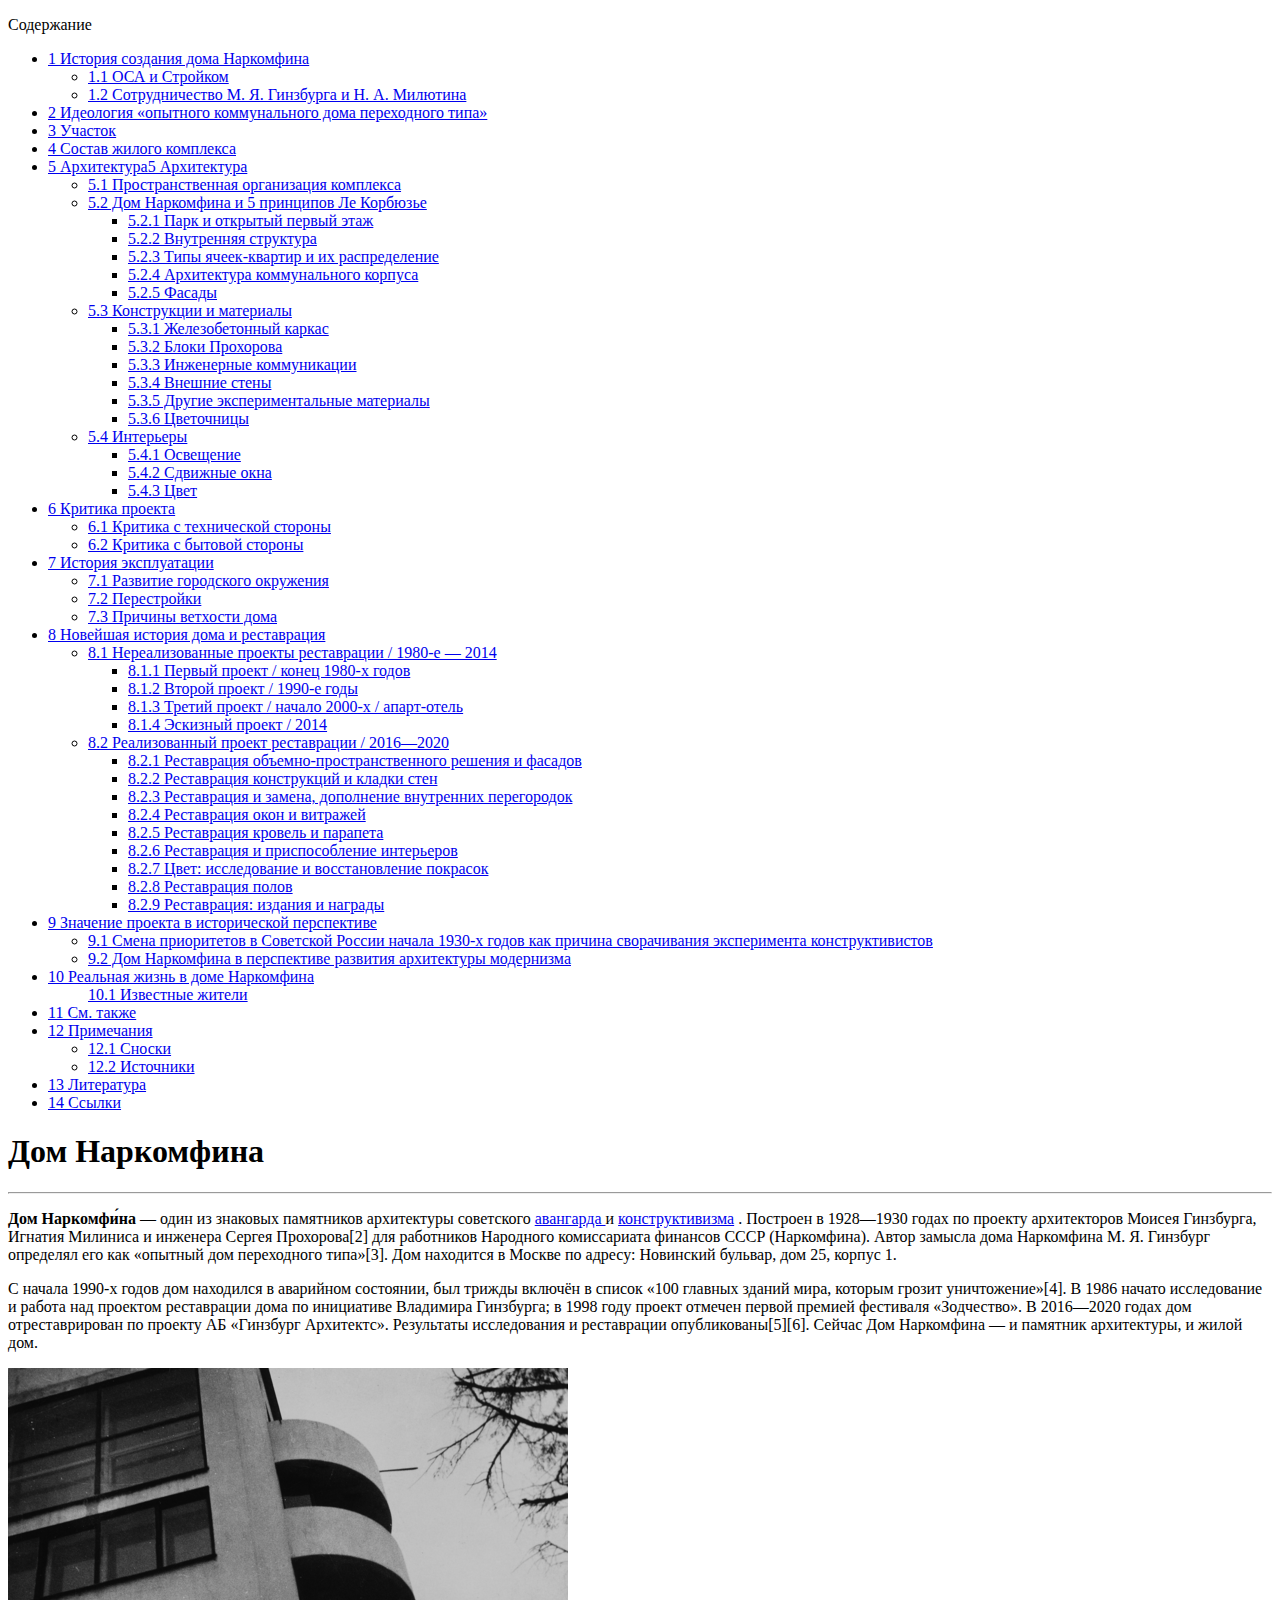
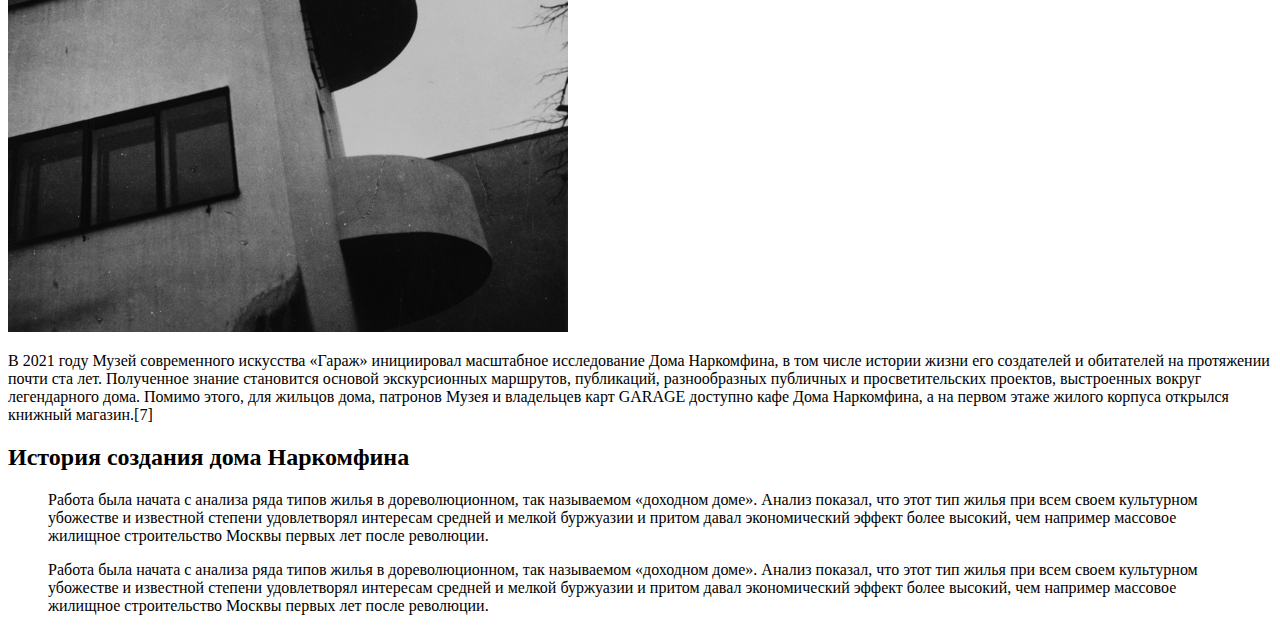
==== index.html @ 3dd2896b "yes" ====
<!DOCTYPE html>
<html lang="ru">
<head>
    <meta charset="UTF-8">
    <meta name="viewport" content="width=device-width, initial-scale=1.0">
    <title> Cod </title>
    <!-- I am Nona -->
    <!-- комментарий command + / -->
    <!-- command + s = сохранить -->
    <link rel="stylesheet" href="./css/style.css">
</head>
<body>
<!-- содержание / навигация --> 





<nav><!-- navigation -->
    <p>Содержание</p> <!-- paragraph -->
    <ul><!--  не нумерованный список -->
        <li> <a href="#s1"> 1	История создания дома Наркомфина </a> </li>
        <!-- list item - строка списка -->
        <ul>
            <li> <a href="#sp11"> 1.1	ОСА и Стройком </a> </li>
            <li> <a href="#sp12"> 1.2 	Сотрудничество М. Я. Гинзбурга и Н. А. Милютина </a> </li>
        </ul>

        <li> <a href="#s2"> 2	Идеология «опытного коммунального дома переходного типа» </a></li>
        <li> <a href="#s3"> 3	Участок </a></li>
        <li> <a href="#s4"> 4	Состав жилого комплекса </a></li>
        <li> <a href="#s5"> 5	Архитектура5	Архитектура </a></li>
            <ul> 
                <li> <a href="#sp51"> 5.1	Пространственная организация комплекса </a> </li>
                <li> <a href="#sp52"> 5.2	Дом Наркомфина и 5 принципов Ле Корбюзье </a> </li>
                    <ul>
                        <li> <a href="#spp521"> 5.2.1	Парк и открытый первый этаж </a> </li>
                        <li> <a href="#spp522"> 5.2.2	Внутренняя структура </a> </li>
                        <li> <a href="#spp523"> 5.2.3	Типы ячеек-квартир и их распределение </a> </li>
                        <li> <a href="#spp524"> 5.2.4	Архитектура коммунального корпуса  </a> </li>
                        <li> <a href="#spp525"> 5.2.5	Фасады </a> </li>
                    </ul>
                <li> <a href="#sp53">5.3	Конструкции и материалы</a> </li>
                    <ul>
                        <li> <a href="#spp531"> 5.3.1	Железобетонный каркас  </a></li>
                        <li> <a href="#spp532"> 5.3.2	Блоки Прохорова  </a></li>
                        <li> <a href="#spp533"> 5.3.3	Инженерные коммуникации </a></li>
                        <li> <a href="#spp534"> 5.3.4	Внешние стены </a></li>
                        <li> <a href="#spp535"> 5.3.5	Другие экспериментальные материалы </a></li>
                        <li> <a href="#spp536"> 5.3.6	Цветочницы </a></li>
                    </ul>
                <li> <a href="#sp54"> 5.4	Интерьеры </a></li>
                    <ul>
                        <li> <a href="#spp541"> 5.4.1	Освещение </a></li>
                        <li> <a href="#spp542"> 5.4.2	Сдвижные окна </a></li>
                        <li> <a href="#spp543"> 5.4.3	Цвет </a></li>
                    </ul>
            </ul>
        <li><a href="#s6"> 6	Критика проекта </a></li>
            <ul> 
                <li> <a href="#sp61"> 6.1	Критика с технической стороны </a></li>
                <li> <a href="#sp62"> 6.2	Критика с бытовой стороны </a></li>
            </ul>
        <li> <a href="#s7"> 7	История эксплуатации </a></li>
            <ul>
                <li> <a href="#sp71"> 7.1	Развитие городского окружения </a></li>
                <li> <a href="#sp72"> 7.2	Перестройки </a></li>
                <li> <a href="#sp73"> 7.3	Причины ветхости дома </a></li>
            </ul>
        <li> <a href="#s8"> 8	Новейшая история дома и реставрация </a></li>
            <ul>
                <li> <a href="#sp81"> 8.1	Нереализованные проекты реставрации / 1980-е — 2014 </a></li>
                    <ul>
                        <li> <a href="#spp811"> 8.1.1	Первый проект / конец 1980-х годов </a></li>
                        <li> <a href="#spp812"> 8.1.2	Второй проект / 1990-е годы </a></li>
                        <li> <a href="#spp813"> 8.1.3	Третий проект / начало 2000-х / апарт-отель </a></li>
                        <li> <a href="#spp814"> 8.1.4	Эскизный проект / 2014 </a></li>
                    </ul>
                <li> <a href="#sp82"> 8.2	Реализованный проект реставрации / 2016—2020 </a></li>
                    <ul>
                        <li> <a href="#spp821"> 8.2.1	Реставрация объемно-пространственного решения и фасадов </a></li>
                        <li> <a href="#spp822"> 8.2.2	Реставрация конструкций и кладки стен </a></li>
                        <li> <a href="#spp823"> 8.2.3	Реставрация и замена, дополнение внутренних перегородок </a></li>
                        <li> <a href="#spp824"> 8.2.4	Реставрация окон и витражей </a></li>
                        <li> <a href="#spp825"> 8.2.5	Реставрация кровель и парапета </a></li>
                        <li> <a href="#spp826"> 8.2.6	Реставрация и приспособление интерьеров </a></li>
                        <li> <a href="#spp827"> 8.2.7	Цвет: исследование и восстановление покрасок </a></li>
                        <li> <a href="#spp828"> 8.2.8	Реставрация полов </a></li>
                        <li> <a href="#spp829"> 8.2.9	Реставрация: издания и награды  </a></li>
                    </ul>
            </ul>
        <li> <a href="#s9"> 9	Значение проекта в исторической перспективе </a></li>
            <ul> 
                <li> <a href="#sp91"> 9.1	Смена приоритетов в Советской России начала 1930-х годов как причина сворачивания эксперимента конструктивистов </a></li>
                <li> <a href="#sp92"> 9.2	Дом Наркомфина в перспективе развития архитектуры модернизма </a></li>
            </ul>
        <li> <a href="#s10"> 10	Реальная жизнь в доме Наркомфина </a></li>
            <ul> <a href="#sp101"> 10.1	Известные жители </a>
            </ul>
        <li> <a href="#s11"> 11	См. также </a></li>
        <li> <a href="#s12"> 12	Примечания </a></li>
            <ul>
                <li> <a href="#sp121"> 12.1	Сноски </a></li>
                <li> <a href="#sp122"> 12.2	Источники </a></li>
            </ul>
        <li> <a href="#s13"> 13	Литература </a></li>
        <li> <a href="#s14"> 14	Ссылки </a></li>

    </ul>
    <!-- нумерованный список -->
    <!-- <ol> <li> <a href=""> 11 </a> </li>
    </ol> -->
</nav>











<!-- основной код -->
<article>
    <h1 id="s1"> Дом Наркомфина </h1> <!-- heading text 1 -->
    <hr>  <!-- horisontal row - горизонатльная линия -->
    <p class="mytext" id="sp11" > <!-- paragraph -->    
    <b>Дом Наркомфи́на</b> <!-- bold --> — один из знаковых памятников архитектуры советского 
    <a href="https://ru.wikipedia.org/wiki/%D0%90%D0%B2%D0%B0%D0%BD%D0%B3%D0%B0%D1%80%D0%B4_(%D0%B8%D1%81%D0%BA%D1%83%D1%81%D1%81%D1%82%D0%B2%D0%BE)" target="_blank" > авангарда </a>  и <a href="https://ru.wikipedia.org/wiki/%D0%9A%D0%BE%D0%BD%D1%81%D1%82%D1%80%D1%83%D0%BA%D1%82%D0%B8%D0%B2%D0%B8%D0%B7%D0%BC_(%D0%B8%D1%81%D0%BA%D1%83%D1%81%D1%81%D1%82%D0%B2%D0%BE)" target="_blank">конструктивизма</a> . Построен в 1928—1930 годах по проекту архитекторов Моисея Гинзбурга, Игнатия Милиниса и инженера Сергея Прохорова[2] для работников Народного комиссариата финансов СССР (Наркомфина). <a href=""></a> Автор замысла дома Наркомфина М. Я. Гинзбург определял его как «опытный дом переходного типа»[3]. Дом находится в Москве по адресу: Новинский бульвар, дом 25, корпус 1.
    <!-- option or alt + z для переноса теста --> 
    </p>

    <p id="sp12">С начала 1990-х годов дом находился в аварийном состоянии, был трижды включён в список «100 главных зданий мира, которым грозит уничтожение»[4]. В 1986 начато исследование и работа над проектом реставрации дома по инициативе Владимира Гинзбурга; в 1998 году проект отмечен первой премией фестиваля «Зодчество». В 2016—2020 годах дом отреставрирован по проекту АБ «Гинзбург Архитектс». Результаты исследования и реставрации опубликованы[5][6]. Сейчас Дом Наркомфина — и памятник архитектуры, и жилой дом.
    </p>
    
    <div>
        <img class="pic1" src="./img/Narkonfin_apartments.png" alt="here_picture">
    </div>

    <p >В 2021 году Музей современного искусства «Гараж» инициировал масштабное исследование Дома Наркомфина, в том числе истории жизни его создателей и обитателей на протяжении почти ста лет. Полученное знание становится основой экскурсионных маршрутов, публикаций, разнообразных публичных и просветительских проектов, выстроенных вокруг легендарного дома. Помимо этого, для жильцов дома, патронов Музея и владельцев карт GARAGE доступно кафе Дома Наркомфина, а на первом этаже жилого корпуса открылся книжный магазин.[7]
    </p>

    <h2 id="s2"> История создания дома Наркомфина </h2>
    <!-- command + r  = обновить страничку браузера -->

    <blockquote id="s6"> 
        Работа была начата с анализа ряда типов жилья в дореволюционном, так называемом «доходном доме». Анализ показал, что этот тип жилья при всем своем культурном убожестве и известной степени удовлетворял интересам средней и мелкой буржуазии и притом давал экономический эффект более высокий, чем например массовое жилищное строительство Москвы первых лет после революции.
    </blockquote>
</article>

<footer>
    <blockquote> 
        Работа была начата с анализа ряда типов жилья в дореволюционном, так называемом «доходном доме». Анализ показал, что этот тип жилья при всем своем культурном убожестве и известной степени удовлетворял интересам средней и мелкой буржуазии и притом давал экономический эффект более высокий, чем например массовое жилищное строительство Москвы первых лет после революции.
    </blockquote>
</footer>

</body>
</html>
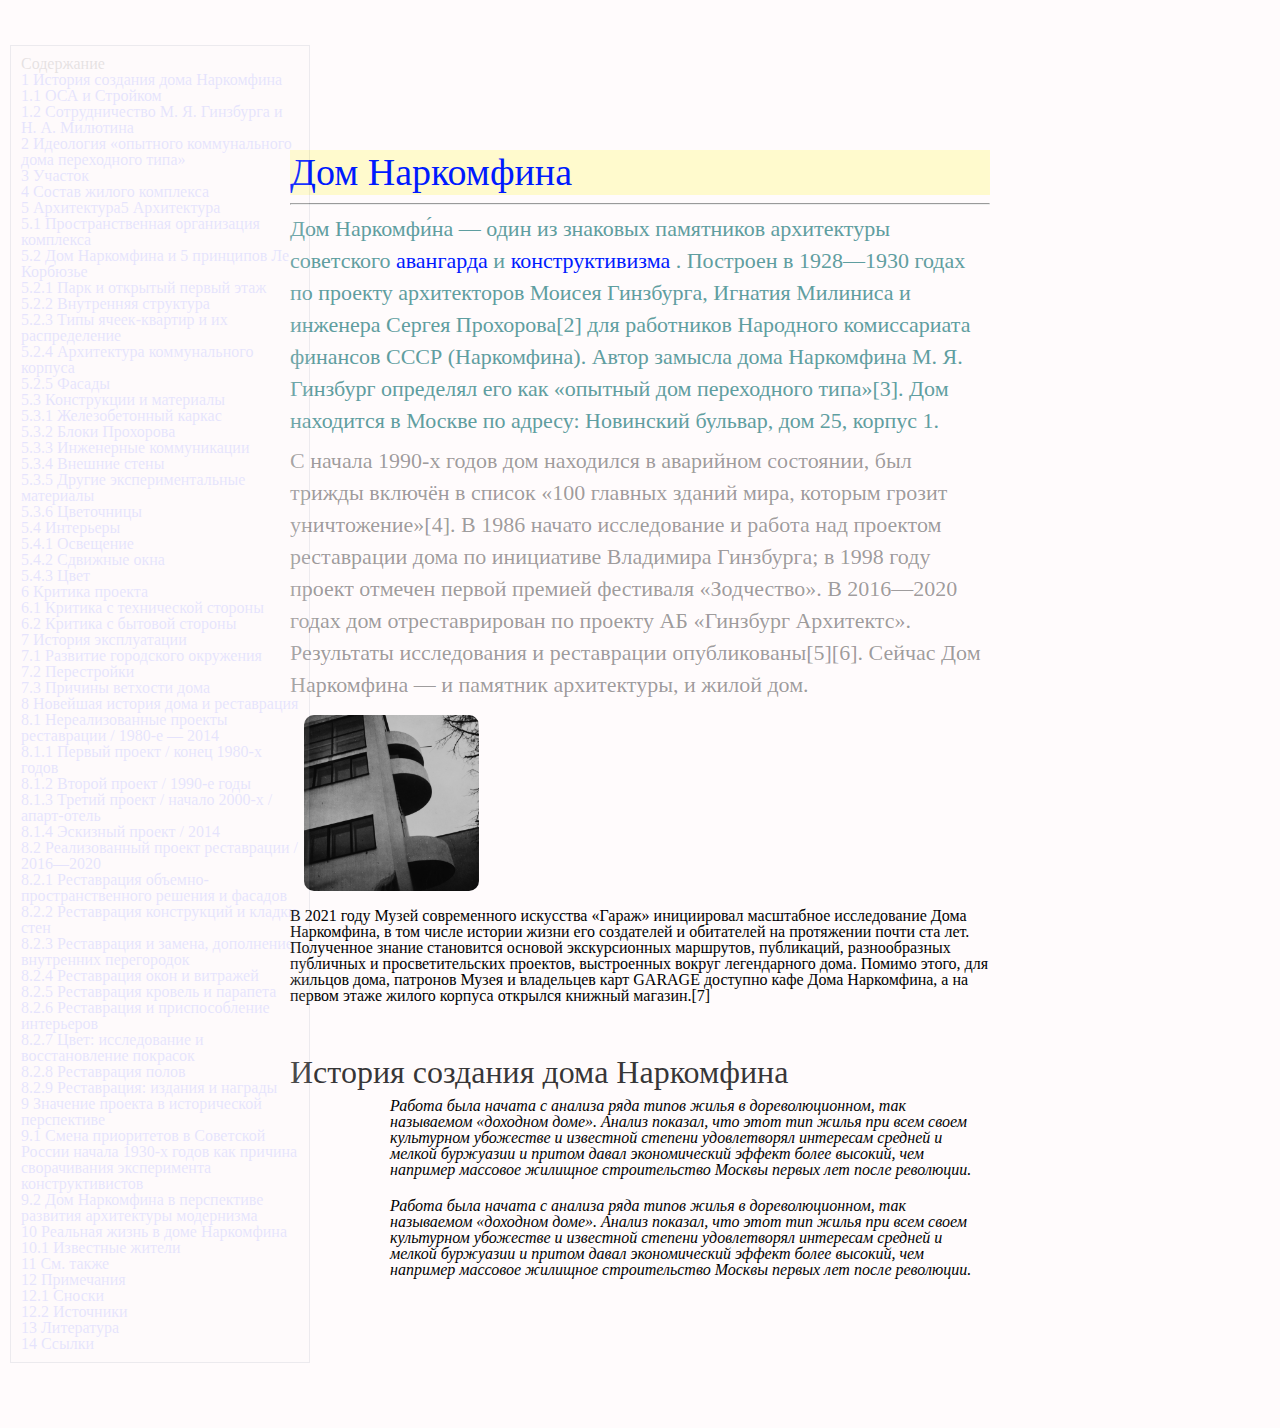
==== commit be74bcb4: "ready" ====
--- a/index.html
+++ b/index.html
@@ -18,7 +18,7 @@
 
 <nav><!-- navigation -->
     <p>Содержание</p> <!-- paragraph -->
-    <ul><!--  не нумерованный список -->
+    <ul class="table"><!--  не нумерованный список -->
         <li> <a href="#s1"> 1	История создания дома Наркомфина </a> </li>
         <!-- list item - строка списка -->
         <ul>
@@ -115,13 +115,6 @@
 
 
 
-
-
-
-
-
-
-
 <!-- основной код -->
 <article>
     <h1 id="s1"> Дом Наркомфина </h1> <!-- heading text 1 -->
@@ -148,12 +141,13 @@
     <blockquote id="s6"> 
         Работа была начата с анализа ряда типов жилья в дореволюционном, так называемом «доходном доме». Анализ показал, что этот тип жилья при всем своем культурном убожестве и известной степени удовлетворял интересам средней и мелкой буржуазии и притом давал экономический эффект более высокий, чем например массовое жилищное строительство Москвы первых лет после революции.
     </blockquote>
+    <blockquote> 
+        Работа была начата с анализа ряда типов жилья в дореволюционном, так называемом «доходном доме». Анализ показал, что этот тип жилья при всем своем культурном убожестве и известной степени удовлетворял интересам средней и мелкой буржуазии и притом давал экономический эффект более высокий, чем например массовое жилищное строительство Москвы первых лет после революции.
+    </blockquote>
 </article>
 
 <footer>
-    <blockquote> 
-        Работа была начата с анализа ряда типов жилья в дореволюционном, так называемом «доходном доме». Анализ показал, что этот тип жилья при всем своем культурном убожестве и известной степени удовлетворял интересам средней и мелкой буржуазии и притом давал экономический эффект более высокий, чем например массовое жилищное строительство Москвы первых лет после революции.
-    </blockquote>
+    
 </footer>
 
 </body>
--- a/css/style.css
+++ b/css/style.css
@@ -0,0 +1,3 @@
+@import "reset.css";
+@import "content.css";
+@import "nav.css";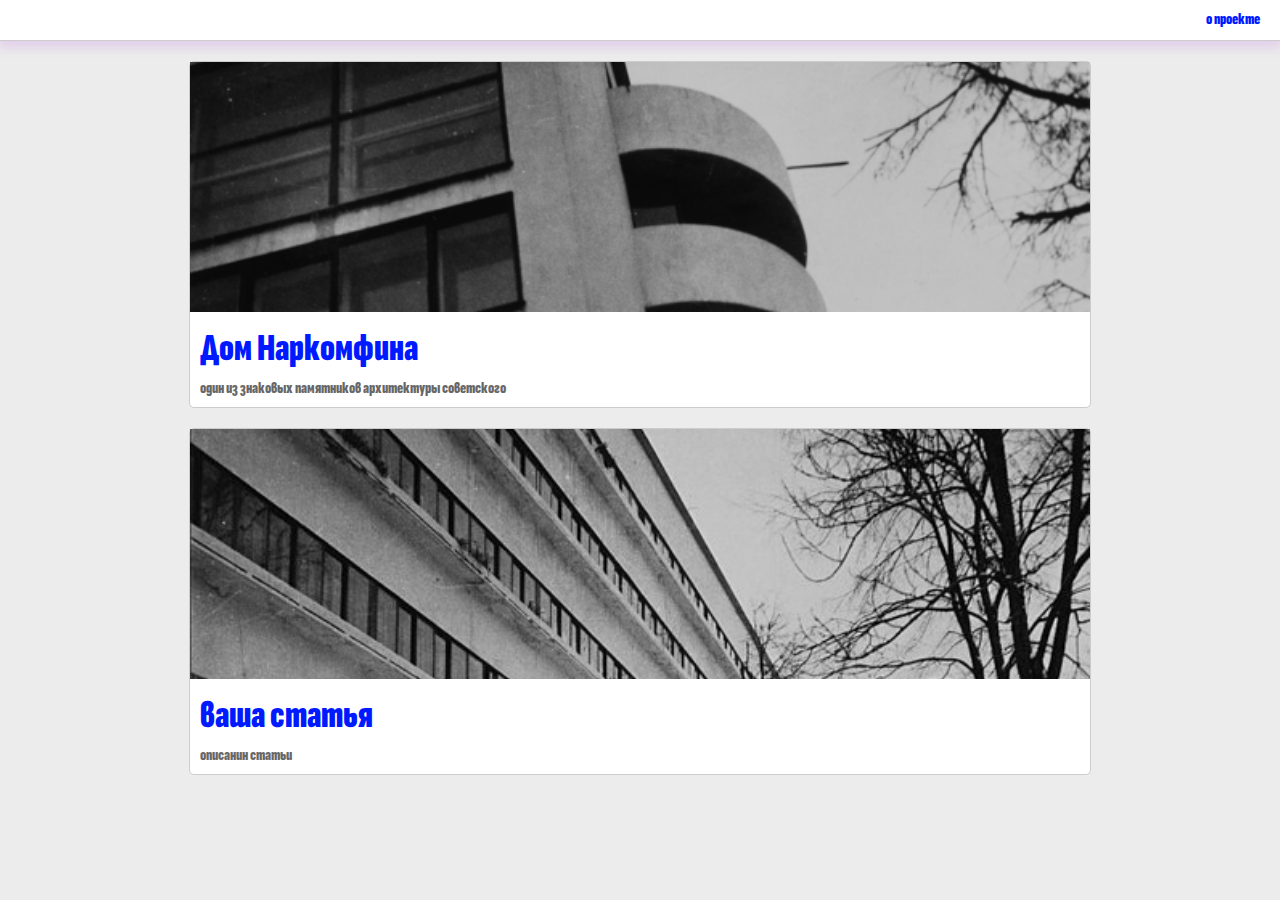
==== commit cbbe0f46: "addfonts" ====
--- a/index.html
+++ b/index.html
@@ -1,154 +1,44 @@
 <!DOCTYPE html>
-<html lang="ru">
+<html lang="en">
 <head>
     <meta charset="UTF-8">
     <meta name="viewport" content="width=device-width, initial-scale=1.0">
-    <title> Cod </title>
-    <!-- I am Nona -->
-    <!-- комментарий command + / -->
-    <!-- command + s = сохранить -->
+    <title>Document</title>
     <link rel="stylesheet" href="./css/style.css">
 </head>
 <body>
-<!-- содержание / навигация --> 
+
+    <style>
+        body{
+            background: rgb(236, 236, 236);
+        }
+    </style>
+
+    <div class="menubar">
+        <a class="mimg" href="./index.html">
+            <img class="menuimg" src="https://img.icons8.com/doodle/96/star--v1.png" alt="">
+        </a>
+        <a class="about" href="./about.html"> o проекте </a>
+    </div>
+
+    <a href="./dom.html">
+        <div class="index_item">
+            <img class="index_img" src="./img/Narkonfin_apartments.png" alt="">
+            <h1 class="index_h1">Дом Наркомфина  </h1>
+            <p class="index_p"> один из знаковых памятников архитектуры советского </p>
+        </div>
+    </a>
+
+    <a href="./viki_home.html">
+        <div class="index_item">
+            <img  class="index_img"  src="./img/Narkmomfinfoto2.png" alt="">
+            <h1 class="index_h1"> ваша статья </h1>
+            <p class="index_p"> описанин статьи </p>
+        </div>
+    </a>
+    
 
 
-
-
-
-<nav><!-- navigation -->
-    <p>Содержание</p> <!-- paragraph -->
-    <ul class="table"><!--  не нумерованный список -->
-        <li> <a href="#s1"> 1	История создания дома Наркомфина </a> </li>
-        <!-- list item - строка списка -->
-        <ul>
-            <li> <a href="#sp11"> 1.1	ОСА и Стройком </a> </li>
-            <li> <a href="#sp12"> 1.2 	Сотрудничество М. Я. Гинзбурга и Н. А. Милютина </a> </li>
-        </ul>
-
-        <li> <a href="#s2"> 2	Идеология «опытного коммунального дома переходного типа» </a></li>
-        <li> <a href="#s3"> 3	Участок </a></li>
-        <li> <a href="#s4"> 4	Состав жилого комплекса </a></li>
-        <li> <a href="#s5"> 5	Архитектура5	Архитектура </a></li>
-            <ul> 
-                <li> <a href="#sp51"> 5.1	Пространственная организация комплекса </a> </li>
-                <li> <a href="#sp52"> 5.2	Дом Наркомфина и 5 принципов Ле Корбюзье </a> </li>
-                    <ul>
-                        <li> <a href="#spp521"> 5.2.1	Парк и открытый первый этаж </a> </li>
-                        <li> <a href="#spp522"> 5.2.2	Внутренняя структура </a> </li>
-                        <li> <a href="#spp523"> 5.2.3	Типы ячеек-квартир и их распределение </a> </li>
-                        <li> <a href="#spp524"> 5.2.4	Архитектура коммунального корпуса  </a> </li>
-                        <li> <a href="#spp525"> 5.2.5	Фасады </a> </li>
-                    </ul>
-                <li> <a href="#sp53">5.3	Конструкции и материалы</a> </li>
-                    <ul>
-                        <li> <a href="#spp531"> 5.3.1	Железобетонный каркас  </a></li>
-                        <li> <a href="#spp532"> 5.3.2	Блоки Прохорова  </a></li>
-                        <li> <a href="#spp533"> 5.3.3	Инженерные коммуникации </a></li>
-                        <li> <a href="#spp534"> 5.3.4	Внешние стены </a></li>
-                        <li> <a href="#spp535"> 5.3.5	Другие экспериментальные материалы </a></li>
-                        <li> <a href="#spp536"> 5.3.6	Цветочницы </a></li>
-                    </ul>
-                <li> <a href="#sp54"> 5.4	Интерьеры </a></li>
-                    <ul>
-                        <li> <a href="#spp541"> 5.4.1	Освещение </a></li>
-                        <li> <a href="#spp542"> 5.4.2	Сдвижные окна </a></li>
-                        <li> <a href="#spp543"> 5.4.3	Цвет </a></li>
-                    </ul>
-            </ul>
-        <li><a href="#s6"> 6	Критика проекта </a></li>
-            <ul> 
-                <li> <a href="#sp61"> 6.1	Критика с технической стороны </a></li>
-                <li> <a href="#sp62"> 6.2	Критика с бытовой стороны </a></li>
-            </ul>
-        <li> <a href="#s7"> 7	История эксплуатации </a></li>
-            <ul>
-                <li> <a href="#sp71"> 7.1	Развитие городского окружения </a></li>
-                <li> <a href="#sp72"> 7.2	Перестройки </a></li>
-                <li> <a href="#sp73"> 7.3	Причины ветхости дома </a></li>
-            </ul>
-        <li> <a href="#s8"> 8	Новейшая история дома и реставрация </a></li>
-            <ul>
-                <li> <a href="#sp81"> 8.1	Нереализованные проекты реставрации / 1980-е — 2014 </a></li>
-                    <ul>
-                        <li> <a href="#spp811"> 8.1.1	Первый проект / конец 1980-х годов </a></li>
-                        <li> <a href="#spp812"> 8.1.2	Второй проект / 1990-е годы </a></li>
-                        <li> <a href="#spp813"> 8.1.3	Третий проект / начало 2000-х / апарт-отель </a></li>
-                        <li> <a href="#spp814"> 8.1.4	Эскизный проект / 2014 </a></li>
-                    </ul>
-                <li> <a href="#sp82"> 8.2	Реализованный проект реставрации / 2016—2020 </a></li>
-                    <ul>
-                        <li> <a href="#spp821"> 8.2.1	Реставрация объемно-пространственного решения и фасадов </a></li>
-                        <li> <a href="#spp822"> 8.2.2	Реставрация конструкций и кладки стен </a></li>
-                        <li> <a href="#spp823"> 8.2.3	Реставрация и замена, дополнение внутренних перегородок </a></li>
-                        <li> <a href="#spp824"> 8.2.4	Реставрация окон и витражей </a></li>
-                        <li> <a href="#spp825"> 8.2.5	Реставрация кровель и парапета </a></li>
-                        <li> <a href="#spp826"> 8.2.6	Реставрация и приспособление интерьеров </a></li>
-                        <li> <a href="#spp827"> 8.2.7	Цвет: исследование и восстановление покрасок </a></li>
-                        <li> <a href="#spp828"> 8.2.8	Реставрация полов </a></li>
-                        <li> <a href="#spp829"> 8.2.9	Реставрация: издания и награды  </a></li>
-                    </ul>
-            </ul>
-        <li> <a href="#s9"> 9	Значение проекта в исторической перспективе </a></li>
-            <ul> 
-                <li> <a href="#sp91"> 9.1	Смена приоритетов в Советской России начала 1930-х годов как причина сворачивания эксперимента конструктивистов </a></li>
-                <li> <a href="#sp92"> 9.2	Дом Наркомфина в перспективе развития архитектуры модернизма </a></li>
-            </ul>
-        <li> <a href="#s10"> 10	Реальная жизнь в доме Наркомфина </a></li>
-            <ul> <a href="#sp101"> 10.1	Известные жители </a>
-            </ul>
-        <li> <a href="#s11"> 11	См. также </a></li>
-        <li> <a href="#s12"> 12	Примечания </a></li>
-            <ul>
-                <li> <a href="#sp121"> 12.1	Сноски </a></li>
-                <li> <a href="#sp122"> 12.2	Источники </a></li>
-            </ul>
-        <li> <a href="#s13"> 13	Литература </a></li>
-        <li> <a href="#s14"> 14	Ссылки </a></li>
-
-    </ul>
-    <!-- нумерованный список -->
-    <!-- <ol> <li> <a href=""> 11 </a> </li>
-    </ol> -->
-</nav>
-
-
-
-
-<!-- основной код -->
-<article>
-    <h1 id="s1"> Дом Наркомфина </h1> <!-- heading text 1 -->
-    <hr>  <!-- horisontal row - горизонатльная линия -->
-    <p class="mytext" id="sp11" > <!-- paragraph -->    
-    <b>Дом Наркомфи́на</b> <!-- bold --> — один из знаковых памятников архитектуры советского 
-    <a href="https://ru.wikipedia.org/wiki/%D0%90%D0%B2%D0%B0%D0%BD%D0%B3%D0%B0%D1%80%D0%B4_(%D0%B8%D1%81%D0%BA%D1%83%D1%81%D1%81%D1%82%D0%B2%D0%BE)" target="_blank" > авангарда </a>  и <a href="https://ru.wikipedia.org/wiki/%D0%9A%D0%BE%D0%BD%D1%81%D1%82%D1%80%D1%83%D0%BA%D1%82%D0%B8%D0%B2%D0%B8%D0%B7%D0%BC_(%D0%B8%D1%81%D0%BA%D1%83%D1%81%D1%81%D1%82%D0%B2%D0%BE)" target="_blank">конструктивизма</a> . Построен в 1928—1930 годах по проекту архитекторов Моисея Гинзбурга, Игнатия Милиниса и инженера Сергея Прохорова[2] для работников Народного комиссариата финансов СССР (Наркомфина). <a href=""></a> Автор замысла дома Наркомфина М. Я. Гинзбург определял его как «опытный дом переходного типа»[3]. Дом находится в Москве по адресу: Новинский бульвар, дом 25, корпус 1.
-    <!-- option or alt + z для переноса теста --> 
-    </p>
-
-    <p id="sp12">С начала 1990-х годов дом находился в аварийном состоянии, был трижды включён в список «100 главных зданий мира, которым грозит уничтожение»[4]. В 1986 начато исследование и работа над проектом реставрации дома по инициативе Владимира Гинзбурга; в 1998 году проект отмечен первой премией фестиваля «Зодчество». В 2016—2020 годах дом отреставрирован по проекту АБ «Гинзбург Архитектс». Результаты исследования и реставрации опубликованы[5][6]. Сейчас Дом Наркомфина — и памятник архитектуры, и жилой дом.
-    </p>
     
-    <div>
-        <img class="pic1" src="./img/Narkonfin_apartments.png" alt="here_picture">
-    </div>
-
-    <p >В 2021 году Музей современного искусства «Гараж» инициировал масштабное исследование Дома Наркомфина, в том числе истории жизни его создателей и обитателей на протяжении почти ста лет. Полученное знание становится основой экскурсионных маршрутов, публикаций, разнообразных публичных и просветительских проектов, выстроенных вокруг легендарного дома. Помимо этого, для жильцов дома, патронов Музея и владельцев карт GARAGE доступно кафе Дома Наркомфина, а на первом этаже жилого корпуса открылся книжный магазин.[7]
-    </p>
-
-    <h2 id="s2"> История создания дома Наркомфина </h2>
-    <!-- command + r  = обновить страничку браузера -->
-
-    <blockquote id="s6"> 
-        Работа была начата с анализа ряда типов жилья в дореволюционном, так называемом «доходном доме». Анализ показал, что этот тип жилья при всем своем культурном убожестве и известной степени удовлетворял интересам средней и мелкой буржуазии и притом давал экономический эффект более высокий, чем например массовое жилищное строительство Москвы первых лет после революции.
-    </blockquote>
-    <blockquote> 
-        Работа была начата с анализа ряда типов жилья в дореволюционном, так называемом «доходном доме». Анализ показал, что этот тип жилья при всем своем культурном убожестве и известной степени удовлетворял интересам средней и мелкой буржуазии и притом давал экономический эффект более высокий, чем например массовое жилищное строительство Москвы первых лет после революции.
-    </blockquote>
-</article>
-
-<footer>
-    
-</footer>
-
 </body>
-</html>
+</html>--- a/css/style.css
+++ b/css/style.css
@@ -1,3 +1,5 @@
 @import "reset.css";
+@import "fonts.css";
 @import "content.css";
-@import "nav.css";+@import "nav.css";
+@import "index.css";